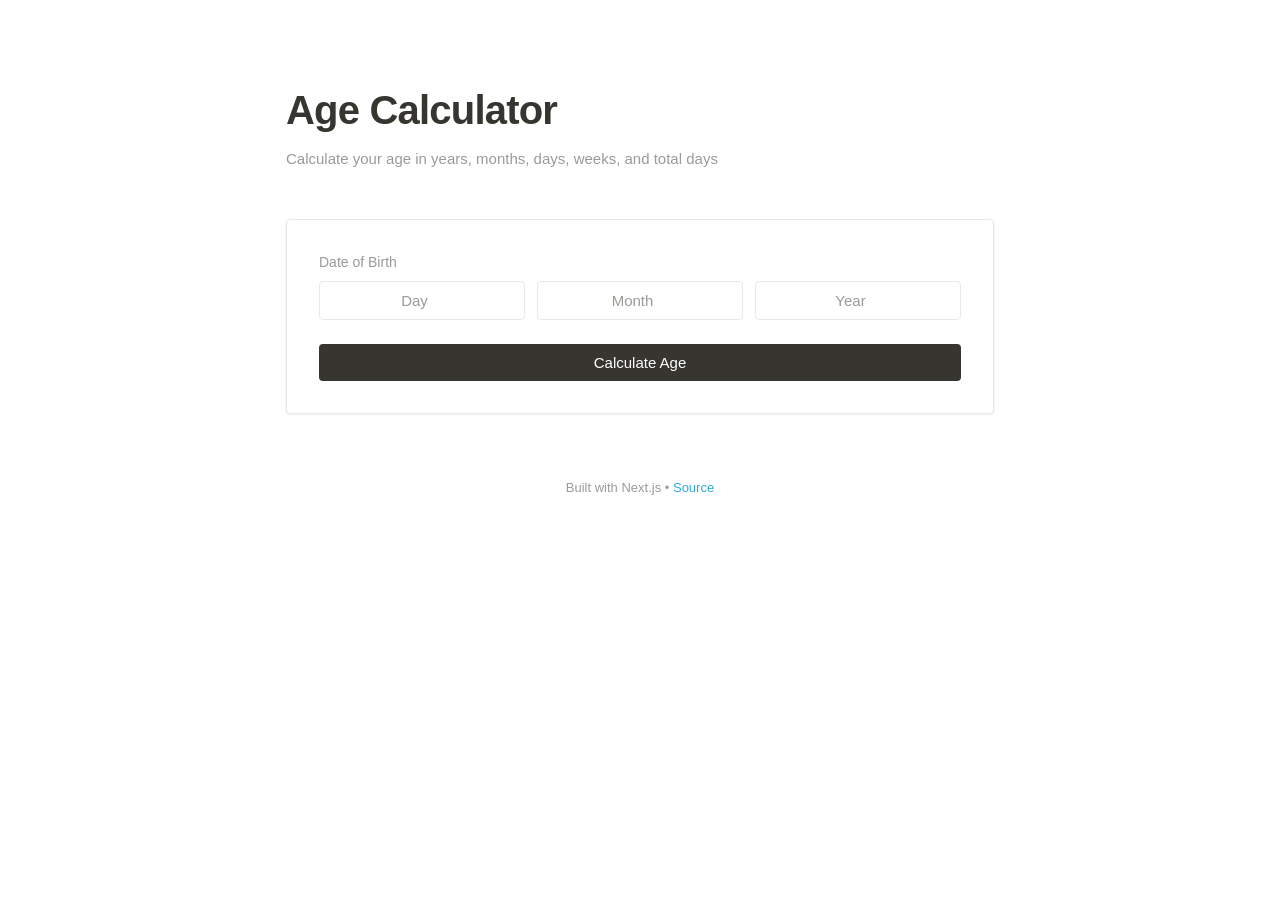
==== index.html @ b2d28b5a "Next.js age calculator - Notion style" ====
<!DOCTYPE html><html lang="en"><head><meta charSet="utf-8"/><meta name="viewport" content="width=device-width, initial-scale=1"/><link rel="stylesheet" href="/_next/static/css/059ac0eba986a52e.css" data-precedence="next"/><link rel="preload" as="script" fetchPriority="low" href="/_next/static/chunks/webpack-889906d2d9470bce.js"/><script src="/_next/static/chunks/fd9d1056-be48aeae6e94b8d1.js" async=""></script><script src="/_next/static/chunks/23-2228b5ff64c2ea97.js" async=""></script><script src="/_next/static/chunks/main-app-3efdaaf53daf7e65.js" async=""></script><script src="/_next/static/chunks/app/page-b9e99fd4d6f00194.js" async=""></script><title>Age Calculator</title><meta name="description" content="Calculate your age in years, months, days, and more"/><script src="/_next/static/chunks/polyfills-78c92fac7aa8fdd8.js" noModule=""></script></head><body><div class="container"><div class="header"><h1>Age Calculator</h1><p>Calculate your age in years, months, days, weeks, and total days</p></div><div class="card"><div class="input-group"><label>Date of Birth</label><div class="date-inputs"><input type="number" placeholder="Day" min="1" max="31" value=""/><input type="number" placeholder="Month" min="1" max="12" value=""/><input type="number" placeholder="Year" min="1900" max="2026" value=""/></div></div><button class="btn btn-primary btn-full">Calculate Age</button></div><footer class="footer"><p>Built with Next.js • <a href="https://github.com/pepsi-the-ai/pepsi-test-site">Source</a></p></footer></div><script src="/_next/static/chunks/webpack-889906d2d9470bce.js" async=""></script><script>(self.__next_f=self.__next_f||[]).push([0]);self.__next_f.push([2,null])</script><script>self.__next_f.push([1,"1:HL[\"/_next/static/css/059ac0eba986a52e.css\",\"style\"]\n"])</script><script>self.__next_f.push([1,"2:I[5751,[],\"\"]\n4:I[6513,[],\"ClientPageRoot\"]\n5:I[6774,[\"931\",\"static/chunks/app/page-b9e99fd4d6f00194.js\"],\"default\"]\n6:I[9275,[],\"\"]\n7:I[1343,[],\"\"]\n9:I[6130,[],\"\"]\na:[]\n0:[[[\"$\",\"link\",\"0\",{\"rel\":\"stylesheet\",\"href\":\"/_next/static/css/059ac0eba986a52e.css\",\"precedence\":\"next\",\"crossOrigin\":\"$undefined\"}]],[\"$\",\"$L2\",null,{\"buildId\":\"Nl9F80ZXpnzu-1N28zP91\",\"assetPrefix\":\"\",\"initialCanonicalUrl\":\"/\",\"initialTree\":[\"\",{\"children\":[\"__PAGE__\",{}]},\"$undefined\",\"$undefined\",true],\"initialSeedData\":[\"\",{\"children\":[\"__PAGE__\",{},[[\"$L3\",[\"$\",\"$L4\",null,{\"props\":{\"params\":{},\"searchParams\":{}},\"Component\":\"$5\"}]],null],null]},[[\"$\",\"html\",null,{\"lang\":\"en\",\"children\":[\"$\",\"body\",null,{\"children\":[\"$\",\"$L6\",null,{\"parallelRouterKey\":\"children\",\"segmentPath\":[\"children\"],\"error\":\"$undefined\",\"errorStyles\":\"$undefined\",\"errorScripts\":\"$undefined\",\"template\":[\"$\",\"$L7\",null,{}],\"templateStyles\":\"$undefined\",\"templateScripts\":\"$undefined\",\"notFound\":[[\"$\",\"title\",null,{\"children\":\"404: This page could not be found.\"}],[\"$\",\"div\",null,{\"style\":{\"fontFamily\":\"system-ui,\\\"Segoe UI\\\",Roboto,Helvetica,Arial,sans-serif,\\\"Apple Color Emoji\\\",\\\"Segoe UI Emoji\\\"\",\"height\":\"100vh\",\"textAlign\":\"center\",\"display\":\"flex\",\"flexDirection\":\"column\",\"alignItems\":\"center\",\"justifyContent\":\"center\"},\"children\":[\"$\",\"div\",null,{\"children\":[[\"$\",\"style\",null,{\"dangerouslySetInnerHTML\":{\"__html\":\"body{color:#000;background:#fff;margin:0}.next-error-h1{border-right:1px solid rgba(0,0,0,.3)}@media (prefers-color-scheme:dark){body{color:#fff;background:#000}.next-error-h1{border-right:1px solid rgba(255,255,255,.3)}}\"}}],[\"$\",\"h1\",null,{\"className\":\"next-error-h1\",\"style\":{\"display\":\"inline-block\",\"margin\":\"0 20px 0 0\",\"padding\":\"0 23px 0 0\",\"fontSize\":24,\"fontWeight\":500,\"verticalAlign\":\"top\",\"lineHeight\":\"49px\"},\"children\":\"404\"}],[\"$\",\"div\",null,{\"style\":{\"display\":\"inline-block\"},\"children\":[\"$\",\"h2\",null,{\"style\":{\"fontSize\":14,\"fontWeight\":400,\"lineHeight\":\"49px\",\"margin\":0},\"children\":\"This page could not be found.\"}]}]]}]}]],\"notFoundStyl"])</script><script>self.__next_f.push([1,"es\":[],\"styles\":null}]}]}],null],null],\"couldBeIntercepted\":false,\"initialHead\":[null,\"$L8\"],\"globalErrorComponent\":\"$9\",\"missingSlots\":\"$Wa\"}]]\n"])</script><script>self.__next_f.push([1,"8:[[\"$\",\"meta\",\"0\",{\"name\":\"viewport\",\"content\":\"width=device-width, initial-scale=1\"}],[\"$\",\"meta\",\"1\",{\"charSet\":\"utf-8\"}],[\"$\",\"title\",\"2\",{\"children\":\"Age Calculator\"}],[\"$\",\"meta\",\"3\",{\"name\":\"description\",\"content\":\"Calculate your age in years, months, days, and more\"}]]\n3:null\n"])</script></body></html>
---- _next/static/css/059ac0eba986a52e.css ----
*{box-sizing:border-box;margin:0;padding:0}:root{--bg-primary:#fff;--bg-secondary:#f7f6f3;--bg-hover:#f1f1ef;--text-primary:#37352f;--text-secondary:#9b9a97;--text-link:#2eaadc;--border:#e9e9e7;--border-light:#f1f1ef;--accent:#eb5757;--radius:4px;--shadow:0 1px 3px rgba(0,0,0,.08);--font-sans:-apple-system,BlinkMacSystemFont,"Segoe UI",Helvetica,"Apple Color Emoji",Arial,sans-serif,"Segoe UI Emoji","Segoe UI Symbol"}body,html{font-family:var(--font-sans);background:var(--bg-primary);color:var(--text-primary);line-height:1.5;-webkit-font-smoothing:antialiased}body{min-height:100vh}.container{max-width:900px;margin:0 auto;padding:80px 96px}@media (max-width:640px){.container{padding:40px 20px}}.header{margin-bottom:48px}.header h1{font-size:40px;font-weight:600;margin-bottom:8px;letter-spacing:-.02em}.header p{color:var(--text-secondary);font-size:15px}.card{background:var(--bg-primary);border:1px solid var(--border);border-radius:var(--radius);padding:32px;box-shadow:var(--shadow)}.input-group{margin-bottom:24px}.input-group label{display:block;font-size:14px;font-weight:500;color:var(--text-secondary);margin-bottom:8px}.input-group input{width:100%;padding:10px 12px;font-size:15px;border:1px solid var(--border);border-radius:var(--radius);background:var(--bg-primary);color:var(--text-primary);transition:border-color .15s,box-shadow .15s}.input-group input:focus{outline:none;border-color:var(--text-link);box-shadow:0 0 0 3px rgba(46,170,220,.15)}.input-group input::placeholder{color:var(--text-secondary)}.date-inputs{display:grid;grid-template-columns:repeat(3,1fr);grid-gap:12px;gap:12px}.date-inputs input{text-align:center}.date-inputs .placeholder{color:var(--text-secondary);text-align:center}.btn{display:inline-flex;align-items:center;justify-content:center;padding:10px 20px;font-size:15px;font-weight:500;border:none;border-radius:var(--radius);cursor:pointer;transition:background-color .15s,transform .1s}.btn-primary{background:var(--text-primary);color:var(--bg-primary)}.btn-primary:hover{background:#1a1a1a}.btn-primary:active{transform:scale(.98)}.btn-full{width:100%}.results{margin-top:32px;padding-top:32px;border-top:1px solid var(--border-light)}.results-title{font-size:14px;font-weight:500;color:var(--text-secondary);margin-bottom:16px}.results-grid{display:grid;grid-template-columns:repeat(4,1fr);grid-gap:16px;gap:16px}@media (max-width:640px){.results-grid{grid-template-columns:repeat(2,1fr)}}.result-item{text-align:center;padding:16px;background:var(--bg-secondary);border-radius:var(--radius)}.result-value{font-size:32px;font-weight:600;color:var(--text-primary);line-height:1.2}.result-label{font-size:13px;color:var(--text-secondary);margin-top:4px}.next-birthday{margin-top:24px;padding:16px;background:var(--bg-secondary);border-radius:var(--radius);text-align:center}.next-birthday-label{font-size:12px;text-transform:uppercase;letter-spacing:.05em;color:var(--text-secondary);margin-bottom:4px}.next-birthday-value{font-size:15px;font-weight:500}.footer{margin-top:64px;text-align:center;font-size:13px;color:var(--text-secondary)}.footer a{color:var(--text-link);text-decoration:none}.footer a:hover{text-decoration:underline}.error{color:var(--accent);font-size:13px;margin-top:8px}
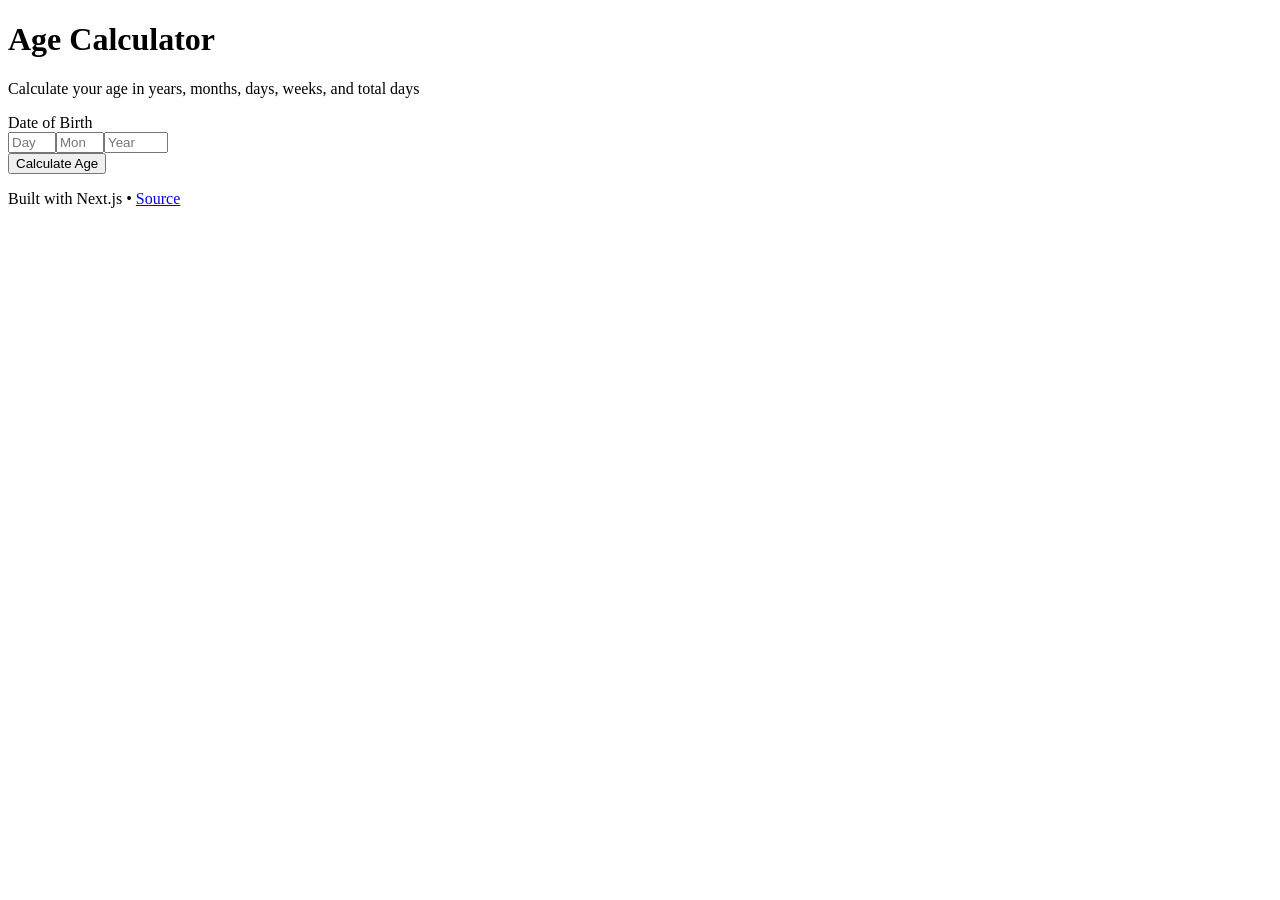
==== commit 1f2a1696: "Next.js age calculator with basePath" ====
--- a/index.html
+++ b/index.html
@@ -1 +1 @@
-<!DOCTYPE html><html lang="en"><head><meta charSet="utf-8"/><meta name="viewport" content="width=device-width, initial-scale=1"/><link rel="stylesheet" href="/_next/static/css/059ac0eba986a52e.css" data-precedence="next"/><link rel="preload" as="script" fetchPriority="low" href="/_next/static/chunks/webpack-889906d2d9470bce.js"/><script src="/_next/static/chunks/fd9d1056-be48aeae6e94b8d1.js" async=""></script><script src="/_next/static/chunks/23-2228b5ff64c2ea97.js" async=""></script><script src="/_next/static/chunks/main-app-3efdaaf53daf7e65.js" async=""></script><script src="/_next/static/chunks/app/page-b9e99fd4d6f00194.js" async=""></script><title>Age Calculator</title><meta name="description" content="Calculate your age in years, months, days, and more"/><script src="/_next/static/chunks/polyfills-78c92fac7aa8fdd8.js" noModule=""></script></head><body><div class="container"><div class="header"><h1>Age Calculator</h1><p>Calculate your age in years, months, days, weeks, and total days</p></div><div class="card"><div class="input-group"><label>Date of Birth</label><div class="date-inputs"><input type="number" placeholder="Day" min="1" max="31" value=""/><input type="number" placeholder="Month" min="1" max="12" value=""/><input type="number" placeholder="Year" min="1900" max="2026" value=""/></div></div><button class="btn btn-primary btn-full">Calculate Age</button></div><footer class="footer"><p>Built with Next.js • <a href="https://github.com/pepsi-the-ai/pepsi-test-site">Source</a></p></footer></div><script src="/_next/static/chunks/webpack-889906d2d9470bce.js" async=""></script><script>(self.__next_f=self.__next_f||[]).push([0]);self.__next_f.push([2,null])</script><script>self.__next_f.push([1,"1:HL[\"/_next/static/css/059ac0eba986a52e.css\",\"style\"]\n"])</script><script>self.__next_f.push([1,"2:I[5751,[],\"\"]\n4:I[6513,[],\"ClientPageRoot\"]\n5:I[6774,[\"931\",\"static/chunks/app/page-b9e99fd4d6f00194.js\"],\"default\"]\n6:I[9275,[],\"\"]\n7:I[1343,[],\"\"]\n9:I[6130,[],\"\"]\na:[]\n0:[[[\"$\",\"link\",\"0\",{\"rel\":\"stylesheet\",\"href\":\"/_next/static/css/059ac0eba986a52e.css\",\"precedence\":\"next\",\"crossOrigin\":\"$undefined\"}]],[\"$\",\"$L2\",null,{\"buildId\":\"Nl9F80ZXpnzu-1N28zP91\",\"assetPrefix\":\"\",\"initialCanonicalUrl\":\"/\",\"initialTree\":[\"\",{\"children\":[\"__PAGE__\",{}]},\"$undefined\",\"$undefined\",true],\"initialSeedData\":[\"\",{\"children\":[\"__PAGE__\",{},[[\"$L3\",[\"$\",\"$L4\",null,{\"props\":{\"params\":{},\"searchParams\":{}},\"Component\":\"$5\"}]],null],null]},[[\"$\",\"html\",null,{\"lang\":\"en\",\"children\":[\"$\",\"body\",null,{\"children\":[\"$\",\"$L6\",null,{\"parallelRouterKey\":\"children\",\"segmentPath\":[\"children\"],\"error\":\"$undefined\",\"errorStyles\":\"$undefined\",\"errorScripts\":\"$undefined\",\"template\":[\"$\",\"$L7\",null,{}],\"templateStyles\":\"$undefined\",\"templateScripts\":\"$undefined\",\"notFound\":[[\"$\",\"title\",null,{\"children\":\"404: This page could not be found.\"}],[\"$\",\"div\",null,{\"style\":{\"fontFamily\":\"system-ui,\\\"Segoe UI\\\",Roboto,Helvetica,Arial,sans-serif,\\\"Apple Color Emoji\\\",\\\"Segoe UI Emoji\\\"\",\"height\":\"100vh\",\"textAlign\":\"center\",\"display\":\"flex\",\"flexDirection\":\"column\",\"alignItems\":\"center\",\"justifyContent\":\"center\"},\"children\":[\"$\",\"div\",null,{\"children\":[[\"$\",\"style\",null,{\"dangerouslySetInnerHTML\":{\"__html\":\"body{color:#000;background:#fff;margin:0}.next-error-h1{border-right:1px solid rgba(0,0,0,.3)}@media (prefers-color-scheme:dark){body{color:#fff;background:#000}.next-error-h1{border-right:1px solid rgba(255,255,255,.3)}}\"}}],[\"$\",\"h1\",null,{\"className\":\"next-error-h1\",\"style\":{\"display\":\"inline-block\",\"margin\":\"0 20px 0 0\",\"padding\":\"0 23px 0 0\",\"fontSize\":24,\"fontWeight\":500,\"verticalAlign\":\"top\",\"lineHeight\":\"49px\"},\"children\":\"404\"}],[\"$\",\"div\",null,{\"style\":{\"display\":\"inline-block\"},\"children\":[\"$\",\"h2\",null,{\"style\":{\"fontSize\":14,\"fontWeight\":400,\"lineHeight\":\"49px\",\"margin\":0},\"children\":\"This page could not be found.\"}]}]]}]}]],\"notFoundStyl"])</script><script>self.__next_f.push([1,"es\":[],\"styles\":null}]}]}],null],null],\"couldBeIntercepted\":false,\"initialHead\":[null,\"$L8\"],\"globalErrorComponent\":\"$9\",\"missingSlots\":\"$Wa\"}]]\n"])</script><script>self.__next_f.push([1,"8:[[\"$\",\"meta\",\"0\",{\"name\":\"viewport\",\"content\":\"width=device-width, initial-scale=1\"}],[\"$\",\"meta\",\"1\",{\"charSet\":\"utf-8\"}],[\"$\",\"title\",\"2\",{\"children\":\"Age Calculator\"}],[\"$\",\"meta\",\"3\",{\"name\":\"description\",\"content\":\"Calculate your age in years, months, days, and more\"}]]\n3:null\n"])</script></body></html>+<!DOCTYPE html><html lang="en"><head><meta charSet="utf-8"/><meta name="viewport" content="width=device-width, initial-scale=1"/><link rel="stylesheet" href="/pepsi-test-site/_next/static/css/4dbc6228b173cfe8.css" data-precedence="next"/><link rel="preload" as="script" fetchPriority="low" href="/pepsi-test-site/_next/static/chunks/webpack-14f88bf783cce369.js"/><script src="/pepsi-test-site/_next/static/chunks/fd9d1056-be48aeae6e94b8d1.js" async=""></script><script src="/pepsi-test-site/_next/static/chunks/23-9b14a42690173533.js" async=""></script><script src="/pepsi-test-site/_next/static/chunks/main-app-3efdaaf53daf7e65.js" async=""></script><script src="/pepsi-test-site/_next/static/chunks/app/page-7f4581c463df4677.js" async=""></script><title>Age Calculator</title><meta name="description" content="Calculate your age in years, months, days, and more"/><script src="/pepsi-test-site/_next/static/chunks/polyfills-78c92fac7aa8fdd8.js" noModule=""></script></head><body><div class="container"><div class="header"><h1>Age Calculator</h1><p>Calculate your age in years, months, days, weeks, and total days</p></div><div class="card"><div class="input-group"><label>Date of Birth</label><div class="date-inputs"><input type="number" placeholder="Day" min="1" max="31" value=""/><input type="number" placeholder="Month" min="1" max="12" value=""/><input type="number" placeholder="Year" min="1900" max="2026" value=""/></div></div><button class="btn btn-primary btn-full">Calculate Age</button></div><footer class="footer"><p>Built with Next.js • <a href="https://github.com/pepsi-the-ai/pepsi-test-site">Source</a></p></footer></div><script src="/pepsi-test-site/_next/static/chunks/webpack-14f88bf783cce369.js" async=""></script><script>(self.__next_f=self.__next_f||[]).push([0]);self.__next_f.push([2,null])</script><script>self.__next_f.push([1,"1:HL[\"/pepsi-test-site/_next/static/css/4dbc6228b173cfe8.css\",\"style\"]\n"])</script><script>self.__next_f.push([1,"2:I[5751,[],\"\"]\n4:I[6513,[],\"ClientPageRoot\"]\n5:I[6774,[\"931\",\"static/chunks/app/page-7f4581c463df4677.js\"],\"default\"]\n6:I[9275,[],\"\"]\n7:I[1343,[],\"\"]\n9:I[6130,[],\"\"]\na:[]\n"])</script><script>self.__next_f.push([1,"0:[[[\"$\",\"link\",\"0\",{\"rel\":\"stylesheet\",\"href\":\"/pepsi-test-site/_next/static/css/4dbc6228b173cfe8.css\",\"precedence\":\"next\",\"crossOrigin\":\"$undefined\"}]],[\"$\",\"$L2\",null,{\"buildId\":\"78ZU1wlaWUAVZ3GdyL3aS\",\"assetPrefix\":\"/pepsi-test-site\",\"initialCanonicalUrl\":\"/\",\"initialTree\":[\"\",{\"children\":[\"__PAGE__\",{}]},\"$undefined\",\"$undefined\",true],\"initialSeedData\":[\"\",{\"children\":[\"__PAGE__\",{},[[\"$L3\",[\"$\",\"$L4\",null,{\"props\":{\"params\":{},\"searchParams\":{}},\"Component\":\"$5\"}]],null],null]},[[\"$\",\"html\",null,{\"lang\":\"en\",\"children\":[\"$\",\"body\",null,{\"children\":[\"$\",\"$L6\",null,{\"parallelRouterKey\":\"children\",\"segmentPath\":[\"children\"],\"error\":\"$undefined\",\"errorStyles\":\"$undefined\",\"errorScripts\":\"$undefined\",\"template\":[\"$\",\"$L7\",null,{}],\"templateStyles\":\"$undefined\",\"templateScripts\":\"$undefined\",\"notFound\":[[\"$\",\"title\",null,{\"children\":\"404: This page could not be found.\"}],[\"$\",\"div\",null,{\"style\":{\"fontFamily\":\"system-ui,\\\"Segoe UI\\\",Roboto,Helvetica,Arial,sans-serif,\\\"Apple Color Emoji\\\",\\\"Segoe UI Emoji\\\"\",\"height\":\"100vh\",\"textAlign\":\"center\",\"display\":\"flex\",\"flexDirection\":\"column\",\"alignItems\":\"center\",\"justifyContent\":\"center\"},\"children\":[\"$\",\"div\",null,{\"children\":[[\"$\",\"style\",null,{\"dangerouslySetInnerHTML\":{\"__html\":\"body{color:#000;background:#fff;margin:0}.next-error-h1{border-right:1px solid rgba(0,0,0,.3)}@media (prefers-color-scheme:dark){body{color:#fff;background:#000}.next-error-h1{border-right:1px solid rgba(255,255,255,.3)}}\"}}],[\"$\",\"h1\",null,{\"className\":\"next-error-h1\",\"style\":{\"display\":\"inline-block\",\"margin\":\"0 20px 0 0\",\"padding\":\"0 23px 0 0\",\"fontSize\":24,\"fontWeight\":500,\"verticalAlign\":\"top\",\"lineHeight\":\"49px\"},\"children\":\"404\"}],[\"$\",\"div\",null,{\"style\":{\"display\":\"inline-block\"},\"children\":[\"$\",\"h2\",null,{\"style\":{\"fontSize\":14,\"fontWeight\":400,\"lineHeight\":\"49px\",\"margin\":0},\"children\":\"This page could not be found.\"}]}]]}]}]],\"notFoundStyles\":[],\"styles\":null}]}]}],null],null],\"couldBeIntercepted\":false,\"initialHead\":[null,\"$L8\"],\"globalErrorComponent\":\"$9\",\"missingSlots\":\"$Wa\"}]]\n"])</script><script>self.__next_f.push([1,"8:[[\"$\",\"meta\",\"0\",{\"name\":\"viewport\",\"content\":\"width=device-width, initial-scale=1\"}],[\"$\",\"meta\",\"1\",{\"charSet\":\"utf-8\"}],[\"$\",\"title\",\"2\",{\"children\":\"Age Calculator\"}],[\"$\",\"meta\",\"3\",{\"name\":\"description\",\"content\":\"Calculate your age in years, months, days, and more\"}]]\n3:null\n"])</script></body></html>
